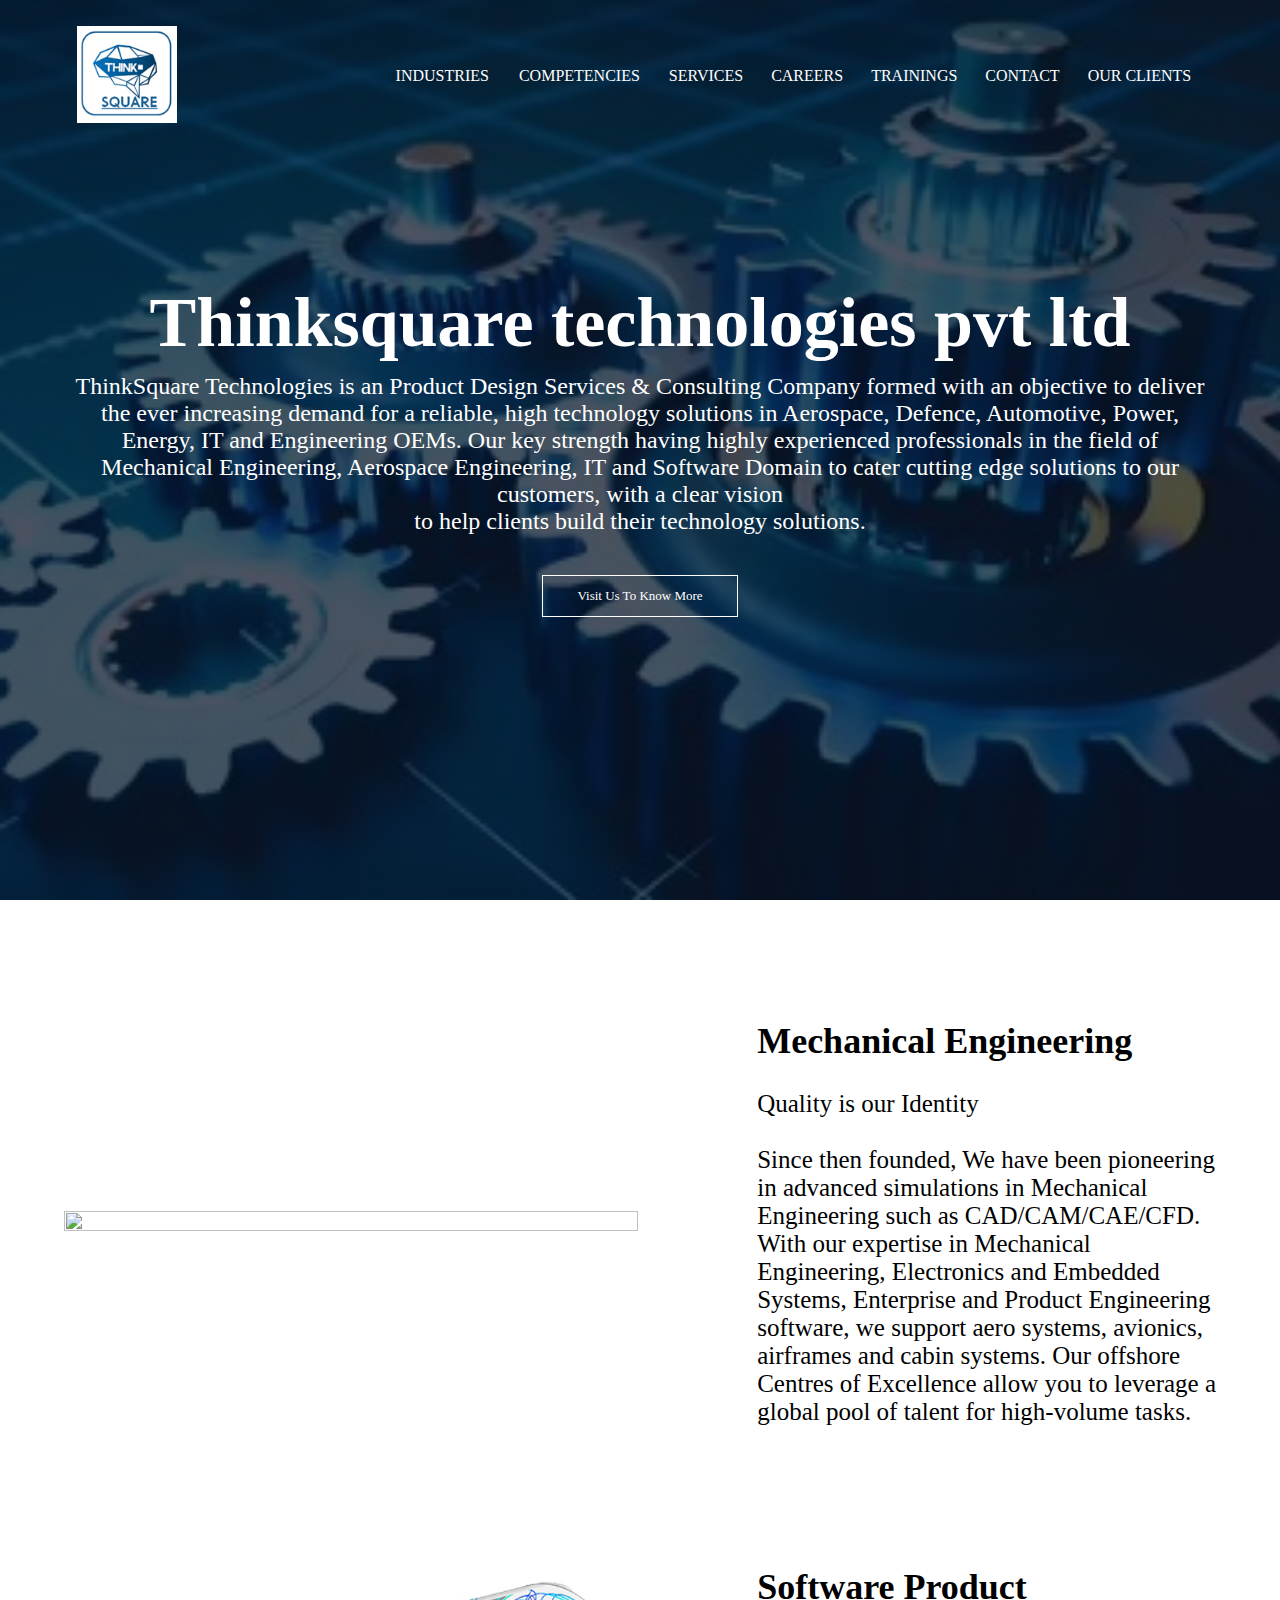
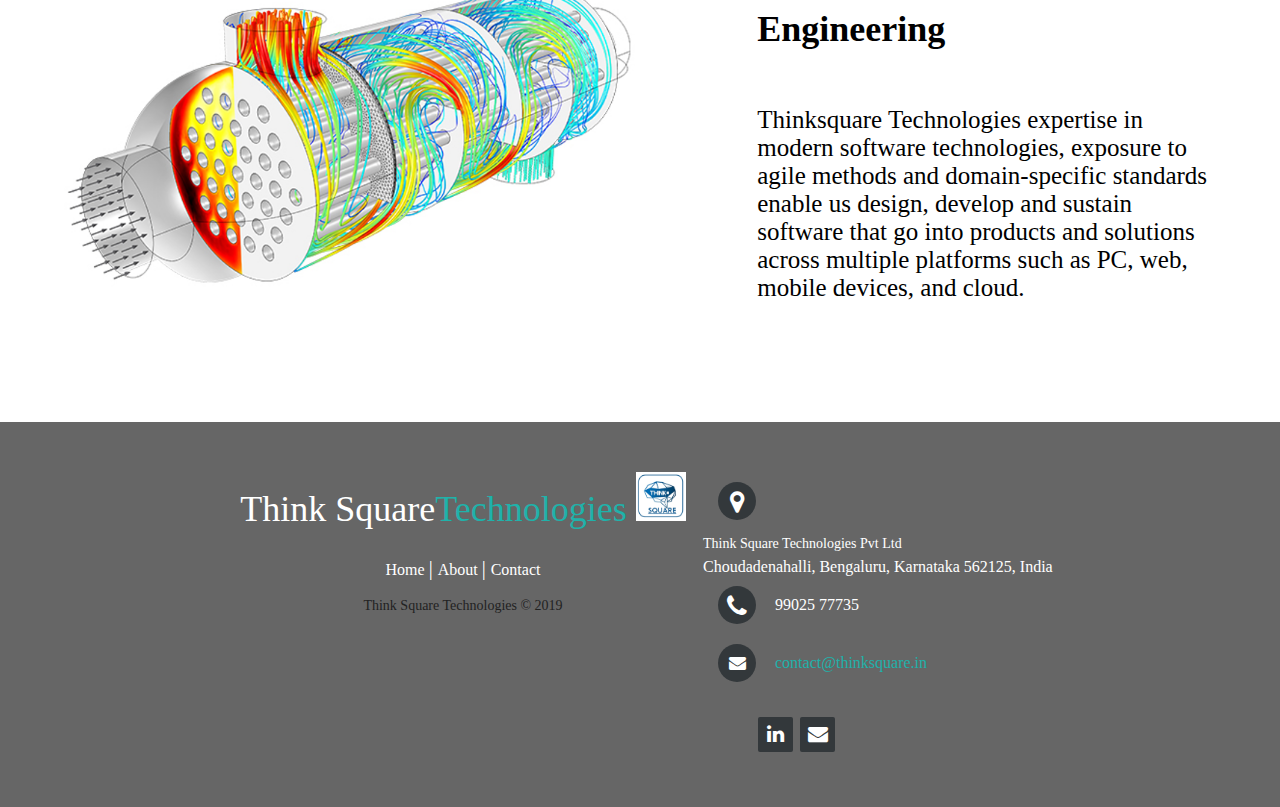
==== index.html @ 4579e248 "Update index.html" ====
<!DOCTYPE html>
<html>
    <head>
        <meta name="viewport" content="with=device-width, initial-scale=1.0">
        <title>Thinksquare technologies</title>
        <link rel="stylesheet" href="style.css">
        <link rel="stylesheet" href="https://stackpath.bootstrapcdn.com/font-awesome/4.7.0/css/font-awesome.min.css">
    </head>
    <body>
        <section class="header">
            <nav>
                <a href="index.html"><img src="logo.png"></a>
                <div class="nav-links" id="navLinks">
                    <i class="fa fa-times" onclick="hideMenu()"></i>

                     <ul>
                        <div class="dropdown">
<a href="index.html">
    <button class="dropbtn">INDUSTRIES
      <i class="fa fa-caret-down"></i>
    </button>
</a>
    <div class="dropdown-content">
      <a href="Aero Space Engineering.html">AERO SPACE ENGINEERING</a>
      <a href="Aero Engines.html">AERO ENGINES</a>
      <a href="Automotive.html">AUTOMOTIVE</a>  
    


                        </div></div>
                        <div class="dropdown">
    <a href="About.html">
    <button class="dropbtn">COMPETENCIES
      <i class="fa fa-caret-down"></i>
    </button>
    </a>
    <div class="dropdown-content">
      <a href="Mechanical Competency.html">MECHANICAL COMPETENCY</a>
      <a href="Software and IT competency.html">SOFTWARE AND IT COMPTETENCY</a>
                        </div></div>

                     
                        <li><a href="Course.html">SERVICES</a></li>
                        <li><a href="Blog.html">CAREERS</a></li>
                        <li><a href="taining.html">TRAININGS</a></li>
                        <li><a href="Contact.html">CONTACT</a></li>
                        <li><a href="ourclient.html">OUR CLIENTS</a></li>
                    </ul>
                </div>
                <i class="fa fa-bars"onclick="showMenu()"></i>

            </nav>
<div class="text-box">
<h1>Thinksquare technologies pvt ltd</h1>
<p style="font-size: 150%;">ThinkSquare Technologies is an Product Design Services & Consulting Company formed with an objective to deliver the ever increasing demand for a reliable, high technology solutions in Aerospace, Defence, Automotive, Power, Energy, IT and Engineering OEMs. Our key strength having highly experienced professionals in the field of Mechanical Engineering, Aerospace Engineering, IT and Software Domain to cater cutting edge solutions to our customers, with a clear vision <br>to help clients build their technology solutions.</p>  
<a href="Contact.html" class="hero-btn">Visit Us To Know More</a>          
        </section>

<div class="container">
      <div class="image">
        <img src="16.jpg" style="width: 100%; height: 100%;">
      </div>
      <div class="text" style="margin-left:20%">
        <h1>Mechanical Engineering</h1><br>

<p>Quality is our Identity</p><br>

<p>Since then founded, We have been pioneering in advanced simulations in Mechanical Engineering such as CAD/CAM/CAE/CFD. With our expertise in Mechanical Engineering, Electronics and Embedded Systems, Enterprise and Product Engineering software, we support aero systems, avionics, airframes and cabin systems. Our offshore Centres of Excellence allow you to leverage a global pool of talent for high-volume tasks.</p>

      </div>
    </div>

   <div class="container">
      <div class="image">
        <img src="spf.png" style="width: 100%; height: 100%;">
      </div>
      <div class="text" style="margin-left:20%">
        <h1>Software Product Engineering</h1><br><br>

<p>Thinksquare Technologies expertise in modern software technologies, exposure to agile methods and domain-specific standards enable us design, develop and sustain software that go into products and solutions across multiple platforms such as PC, web, mobile devices, and cloud.</p>
      </div>
    </div>
<!--- Footer---->

<!--- Footer---->
<footer class="footer-distributed" style="font-family: Times New Roman;">

            <div style="text-align: center;margin-left: 15%;" class="footer-left">

                <h3 style="font-family: Times New Roman;">Think Square<span>Technologies</span>

                <img src="logo.png"></h3>

                <p class="footer-links">
                    <a href="index.html" class="link-1">Home</a>
                           
                    <a href="Course.html">About</a>
                    
                    <a href="Contact.html">Contact</a>
                </p>

                <p class="footer-company-name">Think Square Technologies © 2019</p>
            </div>

            <div class="footer-center">
                <div><a href="https://www.google.com/maps/place/Thinksquare+Technologies/@12.8811448,77.7564595,17z/data=!3m1!4b1!4m5!3m4!1s0x3bae734fbc88db59:0xab3bffd2a3771a48!8m2!3d12.8811448!4d77.7586482" target="blank">
                    <i class="fa fa-map-marker"></i>
                    <p><span>Think Square Technologies Pvt Ltd</span> Choudadenahalli, Bengaluru, Karnataka 562125, India</p>
                </a>
                </div>

                <div>
                    <i class="fa fa-phone"></i>
                    <p>99025 77735</p>
                </div>

                <div>
                    <i class="fa fa-envelope"></i>
                    <p><a href="mailto:support@company.com">contact@thinksquare.in</a></p>
                </div>

            </div>

                <div class="footer-icons" style="margin-left: 60%;">
                    <a href="https://www.linkedin.com/company/think-square-technologies/?originalSubdomain=in" target="blank"><i class="fa fa-linkedin"></i></a>
                    <a href="mailto:support@company.com"><i class="fa fa-envelope"></i>

                </div>



</a>
</div>
</footer>



<!------JavaScript for Toggle Menu-------->
<script>
    var navLinks = document.getElementById("navLinks");
    function showMenu(){
        navLinks.style.right ="0";
    }
    function hideMenu(){
        navLinks.style.right ="-200px";
    }
</script>

    </body>
</html>
---- style.css ----
*{
    margin: 0%;
    padding: 0%;
}

.header{
    min-height: 100vh;
    width: 100%;
    background-image: linear-gradient(rgba(4,9,30,0.7),rgba(4,9,30,0.7)),url(background.jpeg);
    background-position: center;
    background-size: cover;
    position: relative;
}
nav{
    display: flex;
    padding: 2% 6%;
    justify-content: space-between;
    align-items: center;
}
nav img{
    width: 100px;
}

.nav-links{
    flex: 1;
    text-align: right;
}

.nav-links ul li{
    list-style: none;
    display: inline-block;
    padding: 8px 12px;
    position: relative;
}

.nav-links ul li a{
    color: #fff;
    text-decoration: none;
    font-size: ;

}

.nav-links ul li::after{
    content: '';
    width: 0%;
    height: 2px;
    background: #f44336;
    display: block;
    margin: auto;
    transition: 0.5s;
}

.nav-links ul li:hover::after{
    width: 100%;
}

.dropup{
     list-style: none;
    display: inline-block;
    padding: 8px 12px;
    position: relative;
}
.dropup .dropupbtn {
    font-size: 16px;  
  border: none;
  outline: none;
  color: yellowgreen; 
  padding: 14px 1px;
  background-color: inherit;
  font-family: inherit;
  margin: 0;

}
.dropup:hover .dropupbtn{
    background-color: rosybrown;

}
.dropup-append{
    display: none;
  position: absolute;
  background-color: #f9f9f9;
  min-width: 160px;
  box-shadow: 0px 8px 16px 0px rgba(0,0,0,0.2);
  z-index: 1;
}

.dropup-append a{
    float: none;
  color: black;
  padding: 12px 16px;
  text-decoration: none;
  display: block;
  text-align: left;  
}
.dropup-append a:hover{
    background-color: #ddd;
}
.dropup:hover .dropup-append{
    display: block;
}
.dropdown {
  list-style: none;
    display: inline-block;
    padding: 8px 12px;
    position: relative;
}

.dropdown .dropbtn {
  font-size: 16px;  
  border: none;
  outline: none;
  color: white; 
  padding: 14px 1px;
  background-color: inherit;
  font-family: inherit;
  margin: 0;
}


.dropdown-content {
  display: none;
  position: absolute;
  background-color: #f9f9f9;
  min-width: 160px;
  box-shadow: 0px 8px 16px 0px rgba(0,0,0,0.2);
  z-index: 1;
}

.dropdown-content a {
  float: none;
  color: black;
  padding: 12px 16px;
  text-decoration: none;
  display: block;
  text-align: left;
}

.dropdown-content a:hover {
  background-color: #ddd;
}

.dropdown:hover .dropdown-content {
  display: block;
}
.text-box{
    width: 90%;
    color: #fff;
    position: absolute;
    top: 50%;
    left: 50%;
    transform: translate(-50%,-50%);
    text-align: center;
}

.text-box h1{
    font-size: 70px;
}

.text-box p{
    margin: 10px 0 40px;
    font-size: 14px;
    color: #fff;
}

.hero-btn{
    display: inline-block;
    text-decoration: none;
    color: #fff;
    border: 1px solid #fff;
    padding: 12px 34px;
    font-size: 13px;
    background: transparent;
    position: relative;
    cursor: pointer;
}

.hero-btn:hover{
    border: 1px solid #f44336;
    background: #f44336;
    transition: 1s;
}

nav .fa{
    display: none;
}

@media(max-width: 700px){
    .text-box h1{
        font-size: 20px;
    }
    .nav-links ul li{
        display: block;
    }
    .nav-links{
        position: fixed;
        background: #f44336;
        height: 100vh;
        width: 200px;
        top: 0;
        right: -200px;
        text-align: left;
        z-index: 2;
        transition: 1s;
    }
    nav .fa{
        display: block;
        color: white;
        margin: 10px;
        font-size: 22px;
        cursor: pointer;
    }
    .nav-links ul{
        padding: 30px;
    }

}


/*----- course ----*/

.course{
    width: 90%;
    margin: auto;
    text-align: center;
    padding-top: 100px;
}
h1{
    font-size: 36px;
    font-weight: 600;
}
h2{
    font-size: 36px;
    font-weight: 600;
        margin-top: 0;

}
.course-col p{
    color: #777;
    font-size: 14px;
    font-weight: 300;
    line-height: 22px;
    padding: 10px ;
}

.row{
    margin: 5%;
    display: flex;
    justify-content: space-between;
}
.course-col{
    flex-basis: 31%;
    background: whitesmoke;
    border-radius: 10px;
    margin-bottom: 5%;
    padding: 20px 12px;
    box-sizing: border-box;
    transition: 0.5s;
     text-align: justify; /* For Edge */
  text-align-last: left;
}
h3{
    text-align: center;
    font-weight: 600;
    margin: 10px 0;
}
.course-col:hover{
    box-shadow: 0 0 20px 0px rgba(0, 0, 0, 0.2);
}

@media(max-width: 700px){
    .row{
        flex-direction: column;
    }
}
/*----- strength ----*/
.our-strength{
    flex-basis: 31%;
    background: whitesmoke;
    border-radius: 10px;
    margin-bottom: 5%;
    margin-right: 10%;
    margin-left: 14% ;
    padding: 20px 12px;
    box-sizing: border-box;
    transition: 0.5s;
}
.our-strength:hover{
        box-shadow: 0 0 20px 0px rgba(0, 0, 0, 0.2);

}
h4{
       text-align: justify;
    font-weight: 900;
    font-size: 40px;
    margin: 0px 0px;
}
.our-strength p{
           text-align: justify;

        font-size: 18px;
}
.our-strength .key{
    color: inherit;
        font-weight: 400;
        font-size: 15;

}
.our-strength u{
    color: goldenrod;
}

.call{
    width: 80%;
    margin: auto;
    text-align: center;
    padding-top: 50px;
}
.call-action{
    flex-basis: 32%;
    border-radius: 10px;
    margin-bottom: 30px;
    position: relative;
    overflow: hidden;
}
.call-action img{
    width: 80%;
    height: 80%;
    display: block;
}
.action{
    background: transparent;
    height: 100%;
    width: 100%;
    position: absolute;
    top: 0;
    left: 0;
    transition: 0.5s;
}
.action:hover{
    background: inherit;
}
.action h3{
    width: 100%;
    font-weight: 500;
    color: black;
    font-size: 26px;
    bottom: 0;
    left: 40%;
    transform: translateX(-50%);
    position: absolute;
    opacity: 0;
    transition: 0.5s;
}
.action:hover h3{
    bottom: 49%;
    opacity: 1;
}


/*----- campus ----*/

.campus{
    width: 80%;
    margin: auto;
    text-align: center;
    padding-top: 50px;
}
.campus-col{
    flex-basis: 32%;
    border-radius: 10px;
    margin-bottom: 30px;
    position: relative;
    overflow: hidden;
}
.campus-col img{
    width: 100%;
    height: 100%;
    display: block;
}
.layer{
    background: transparent;
    height: 100%;
    width: 100%;
    position: absolute;
    top: 0;
    left: 0;
    transition: 0.5s;
}
.layer:hover{
    background: rgba(226, 0, 0, 0.7);
}
.layer h3{
    width: 100%;
    font-weight: 500;
    color: #fff;
    font-size: 26px;
    bottom: 0;
    left: 50%;
    transform: translateX(-50%);
    position: absolute;
    opacity: 0;
    transition: 0.5s;
}
.layer:hover h3{
    bottom: 49%;
    opacity: 1;
}

/*---- Facilities -----*/

.facilities{
    width: 80%;
    margin: auto;
    text-align: center;
    padding-top:100px;
}

.facilities-col{
    flex-basis: 31%;
    border-radius: 10px;
    margin-bottom: 5%;
    text-align: left;
}
.facilities-col img{
    width: 100%;
    height: 70;
    border-radius: 10px;
}

.facilities-col p{
    padding: 0;
}
.facilities-col h3{
    margin-top: 16px;
    margin-bottom: 15px;
    text-align: left;
}

/*----- Testimonials -----*/

.testimonials{
    width: 80%;
    margin: auto;
    padding-top: 100px;
    text-align: center;
}
.testimonial-col{
    flex-basis: 44%;
    border-radius: 10px;
    margin-bottom: 5%;
    text-align: left;
    background: #fff3f3;
    padding: 25px;
    cursor: pointer;
    display: flex;
}
.testimonial-col img{
    height: 40px;
    margin-left: 5px;
    margin-right: 30px;
    border-radius: 50%;
}
.testimonial-col p{
    padding: 0;

}
.testimonial-col h3{
    margin-top: 15px;
    text-align: left;
}
.testimonial-col .fa{
    color: #f44336;
}

@media(max-width: 700px){
    .testimonial-col img{
        margin-left: 0px;
        margin-right: 15px;
    }

}

/*---- call to action --*/

.cta{
    margin: 100px auto;
    width: 50%;
    background-image: linear-gradient(rgba(0,0,0,0.7),rgba(0,0,0,0.7)),url(https://lh4.googleusercontent.com/XkAdWdq5PNTdBOZzriIOPFkcihbozRVhazNO6LBGlZ0h5Wcl9U0rj0H-nSXi7qHR4350PTGDmP4-AqO-g84VATt8QycLdxscjeVopgz-oJpzd4hGi7WxPqcWDKEErgnFHQ=w1280);
    background-position: center;
    background-size: cover;
    border-radius: 10px;
    text-align: center;
    padding: 100px 0;
}
.cta h1{
    color: #fff;
    margin-bottom: 40px;
    padding: 0;
}

@media(max-width:700px){
    .cta h1{
        font-size: 24px;
    }
}


/*-------- about us page -------*/

.sub-header{
    height: 50vh;
    width: 100%;
    background-image: linear-gradient(rgba(4,9,30,0.7),rgba(4,9,30,0.7)),url(../images/background.jpg);
    background-position: center;
    background-size: cover;
    text-align: center;
    color: #fff;
}
.sub-header h1{
    margin-top: 100px;
}

.about-us{
    width: 80%;
    margin: auto;
    padding-top: 80px;
    padding-bottom: 50px;
}
.about-col{
    flex-basis: 48%;
    padding: 30px 2px;
}
.about-col img{
    width: 100%;
}
.red-btn{
    border: 1px solid #f44336;
    background: transparent;
    color: #f44336;
}
.red-btn:hover{
    color: #fff;

}

/*---blog-ccontent-------*/

.blog-content{
    width: 80%;
    margin: auto;
    padding: 60px 0;
}

.blog-left{
    flex-basis: 65%;
}

.blog-left img{
    width: 100%;
}
.blog-left h2{
    color: #222;
    font-weight: 600;
    margin: 30px 0;
}
.blog-left p{
    color: #999;
    padding: 0;
}

.blog-right{
    flex-basis: 32%;

}
.blog-right h3{
    background: #f44336;
    color: #fff;
    padding: 7px 0;
    font-size: 16px;
    margin-bottom: 20px;
}
.blog-right div{
    display: flex;
    align-items: center;
    justify-content: space-between;
    color: #555;
    padding: 8px;
    box-sizing: border-box;
}

.comment-box{
    border: 1px solid #ccc;
    margin:  50px 0;
    padding: 10px 20px;
}
.comment-box h3{
    text-align: left;
}
.comment-form input, .comment-form textarea{
    width: 100%;
    padding: 10px;
    margin: 15px 0;
    box-sizing: border-box;
    border: none;
    outline: none;
    background: #f0f0f0;

}
.comment-form button{
    margin: 10px 0;
}

@media(max-width: 700px){
    .sub-header h1{
        font-size: 24px;
    }
}

/*----- contact us page ------*/

.location{
    width: 80%;
    margin: auto;
    padding: 80px 0;
}
.location iframe{
    width: 100%;
}

.contact-us{
    width: 80%;
    margin: auto;
}
.contact-col{
    flex-basis: 48%;
    margin-bottom: 30px;
}
.contact-col div{
    display: flex;
    align-items: center;
    margin-bottom: 40px;
}

.contact-col div .fa{
    font-size: 28px;
    color: #f44336;
    margin: 10px;
    margin-right: 30px;

}
.contact-col div p{
    padding: 0;
}
.contact-col div h5{
    font-size: 20px;
    margin-bottom: 5px;
    color: #555;
    font-weight: 400;
}

.contact-col input, .contact-col textarea{
    width: 100%;
    padding: 15px;
    margin-bottom: 17px;
    outline: none;
    border: 1px solid #ccc;
    box-sizing: border-box;
}


.footer-distributed{
    background: #666;
    box-shadow: 0 1px 1px 0 rgba(0, 0, 0, 0.12);
    box-sizing: border-box;
    width: 100%;
    text-align: left;
    font: bold 16px sans-serif;
    padding: 50px 50px;
}

.footer-distributed .footer-left,
.footer-distributed .footer-center,
.footer-distributed .footer-right{
    display: inline-block;
    vertical-align: top;
}

/* Footer left */

.footer-distributed .footer-left{
    width: 40%;
}

/* The company logo */

.footer-distributed h3{
    color:  #ffffff;
    font: normal 36px 'Open Sans', cursive;
    margin: 0;
}

.footer-distributed h3 span{
    color:  lightseagreen;
}
img{
    width: 50px;
}

/* Footer links */

.footer-distributed .footer-links{
    color:  #ffffff;
    margin: 20px 0 12px;
    padding: 0;
}

.footer-distributed .footer-links a{
    display:inline-block;
    line-height: 1.8;
  font-weight:400;
    text-decoration: none;
    color:  inherit;
}

.footer-distributed .footer-company-name{
    color:  #222;
    font-size: 14px;
    font-weight: normal;
    margin: 0;
}

/* Footer Center */

.footer-distributed .footer-center{
    width: 35%;
    
}

.footer-distributed .footer-center i{
    background-color:  #33383b;
    color: #ffffff;
    font-size: 25px;
    width: 38px;
    height: 38px;
    border-radius: 50%;
    text-align: center;
    line-height: 42px;
    margin: 10px 15px;
    vertical-align: middle;
}

.footer-distributed .footer-center i.fa-envelope{
    font-size: 17px;
    line-height: 38px;
}

.footer-distributed .footer-center p{
    display: inline-block;
    color: #ffffff;
  font-weight:400;
    vertical-align: middle;
    margin:0;
}

.footer-distributed .footer-center p span{
    display:block;
    font-weight: normal;

    font-size:14px;
    line-height:2;
}

.footer-distributed .footer-center p a{
    color:  lightseagreen;
    text-decoration: none;;

}

.footer-distributed .footer-links a:before {
  content: "|";
  font-weight:300;
  font-size: 20px;
  left: 0;
  color: #fff;
  display: inline-block;
  padding-right: 5px;
}

.footer-distributed .footer-links .link-1:before {
  content: none;
}

/* Footer Right */

.footer-distributed .footer-right{
    width: 20%;
}

.footer-distributed .footer-company-about{
    line-height: 20px;
    color:  #92999f;
    font-size: 13px;
    font-weight: normal;
    margin: 0;
}

.footer-distributed .footer-company-about span{
    display: block;
    color:  #ffffff;
    font-size: 14px;
    font-weight: bold;
    margin-bottom: 20px;
}

.footer-distributed .footer-icons{
    margin-top: 25px;
}

.footer-distributed .footer-icons a{
    display: inline-block;
    width: 35px;
    height: 35px;
    cursor: pointer;
    background-color:  #33383b;
    border-radius: 2px;

    font-size: 20px;
    color: #ffffff;
    text-align: center;
    line-height: 35px;

    margin-right: 3px;
    margin-bottom: 5px;
}

/* If you don't want the footer to be responsive, remove these media queries */

@media (max-width: 880px) {

    .footer-distributed{
        font: bold 14px sans-serif;
    }

    .footer-distributed .footer-left,
    .footer-distributed .footer-center,
    .footer-distributed .footer-right{
        display: block;
        width: 100%;
        margin-bottom: 40px;
        text-align: center;
    }

    .footer-distributed .footer-center i{
        margin-left: 0;
    }

}
/*multitab*/
.multi img{
    width: 50%;
    margin-left: 400px;
    margin-top: 5%;
    margin-bottom: 3%;
}
.multi h2{
    text-align: center;
    font-weight: 200px;
}
.multi .para{
    font-size: 20px;
    margin-bottom: 3%;
    text-align: center;
}

/* Style the tab */
.tab {
  overflow: hidden;
  border: 1px solid #ccc;
  background-color: lightgreen;
  margin-bottom: 3%;
}

/* Style the buttons inside the tab */
.tab button {
  background-color: inherit;
  float: left;
  border: none;
  outline: none;
  cursor: pointer;
  padding: 14px 16px;
  transition: 0.3s;
  font-size: 17px;
}

/* Change background color of buttons on hover */
.tab button:hover {
  background-color: lightgrey;
}

/* Create an active/current tablink class */
.tab button.active {
  background-color: none;
}

/* Style the tab content */
.tabcontent {
  display: none;
  padding: 6px 12px;
  margin-bottom: 3%;
  font-size: 18px;
  
  
}

.container{
        width: 90%;
        padding: 20px;
        margin: 100px auto;  
        display: flex;
        flex-direction: row;
        justify-content: center;
    }
    

    .box{
        width: 250px;
        margin: 0 29px;
        transition: 1s;

    }
    .box img{
        display: block;
        width:100%;
        border-radius: 5px;
    }
    .box:hover{
        transform: scale(1.3);
        
    }


/* mechnical competency */

.comp{
    width: 80%;
    margin: auto;
    padding-top: 80px;
    padding-bottom: 50px;
}
.comp-col{
    flex-basis: 48%;
    padding: 3px 2px;
}
.comp-col img{
    width: 100%;

   
}


/*multitab*/
.mech img{
    width: 50%;
    margin-left: 400px;
    margin-top: 5%;
    margin-bottom: 3%;
}
.mech h2{
    margin-right: 200px;
    margin-left: 100px;
    font-weight: 200px;
}
.mech .graph{
    font-size: 20px;
    margin-bottom: 3%;
    margin-right: 200px;
    margin-left: 100px;


}
.mech .first{
   margin-right: 200px;
    margin-left: 120px;
     list-style-type: disc;
        font-size: 20px;

}
.mech .second{
   margin-right: 200px;
    margin-left: 120px;
     list-style-type: disc;
        font-size: 20px;

}

/* Style the tab */
.tab {
  overflow: hidden;
  border: 1px solid #ccc;
  background-color: lightgreen;
  margin-bottom: 3%;
}

/* Style the buttons inside the tab */
.tab button {
  background-color: inherit;
  float: left;
  border: none;
  outline: none;
  cursor: pointer;
  padding: 14px 16px;
  transition: 0.3s;
  font-size: 17px;
}

/* Change background color of buttons on hover */
.tab button:hover {
  background-color: lightgrey;
}

/* Create an active/current tablink class */
.tab button.active {
  background-color: none;
}

/* Style the tab content */
.tabcontent {
  display: none;
  padding: 6px 12px;
  margin-bottom: 3%;
  font-size: 18px;
  
}
.tabcontent .third{
     margin-right: 200px;
    margin-left: 120px;
     list-style-type: disc;
        font-size: 20px;

}


/*software it*/
.soft img{
    width: 50%;
    margin-left: 400px;
    margin-top: 5%;
    margin-bottom: 3%;
}
.soft .design{
       width: 40%;
    margin-left: 400px;
    margin-top: 5%;
    margin-bottom: 3%;

}
.soft h2{
    margin-right: 200px;
    margin-left: 100px;
    font-weight: 200px;
}
.soft .graph{
    font-size: 20px;
    margin-bottom: 3%;
    margin-right: 200px;
    margin-left: 100px;


}
.soft .first{
   margin-right: 200px;
    margin-left: 120px;
     list-style-type: disc;
        font-size: 20px;
        padding: 2%;

}
.soft .second{
   margin-right: 200px;
    margin-left: 120px;
     list-style-type: disc;
        font-size: 20px;

}

/*taining*/

.train{
    width: 80%;
    margin: auto;
    padding-top: 80px;
    padding-bottom: 50px;
}
.train-col{
    flex-basis: 48%;
    padding: 3px 2px;
}
.train-col img{
    width: 50%;
    margin-left: 50%;
   
}
.train-col .pro1{
        width: 100%;

}
.train1{
    width: 80%;
    margin: auto;
    padding-top: 80px;
    padding-bottom: 50px;
}
.train1-col{
    flex-basis: 48%;
    padding: 3px 2px;
    margin-left: 10%;
}
.train1-col img{
    width: 70%;

   
}
.train2{
    width: 80%;
    margin: auto;
    padding-top: 80px;
    padding-bottom: 50px;
}
.train2-col{
    flex-basis: 48%;
    padding: 3px 2px;
}
.train2-col img{
    width: 50%;
    margin-left: 50%;

   
}
.train3{
    width: 80%;
    margin: auto;
    padding-top: 80px;
    padding-bottom: 50px;
}
.train3-col{
    flex-basis: 48%;
    padding: 3px 2px;
}
.train3-col img{
    width: 50%;

   
}
.train4{
    width: 80%;
    margin: auto;
    padding-top: 80px;
    padding-bottom: 50px;
}
.train4-col{
    flex-basis: 48%;
    padding: 3px 2px;
}
.train4-col img{
    width: 50%;
    margin-left: 50%;

   
}
.train5{
    width: 80%;
    margin: auto;
    padding-top: 80px;
    padding-bottom: 50px;
}
.train5-col{
    flex-basis: 48%;
    padding: 3px 2px;
}
.train5-col img{
    width: 50%;

   
}

.container {
 display: grid;
 align-items: center; 
 grid-template-columns: 1fr 1fr;
 column-gap: 5px;
}

.container img {
  max-width: 100%;
  max-height:100%;
}

.text {
  font-size: 25px;
}

.container1 {
 display: grid;
 align-items: center; 
 grid-template-columns: 1fr 1fr;
 column-gap: 5px;
}

.container1 img {
  max-width: 100%;
  max-height:100%;
}

.text1 {
  font-size: 25px;
}
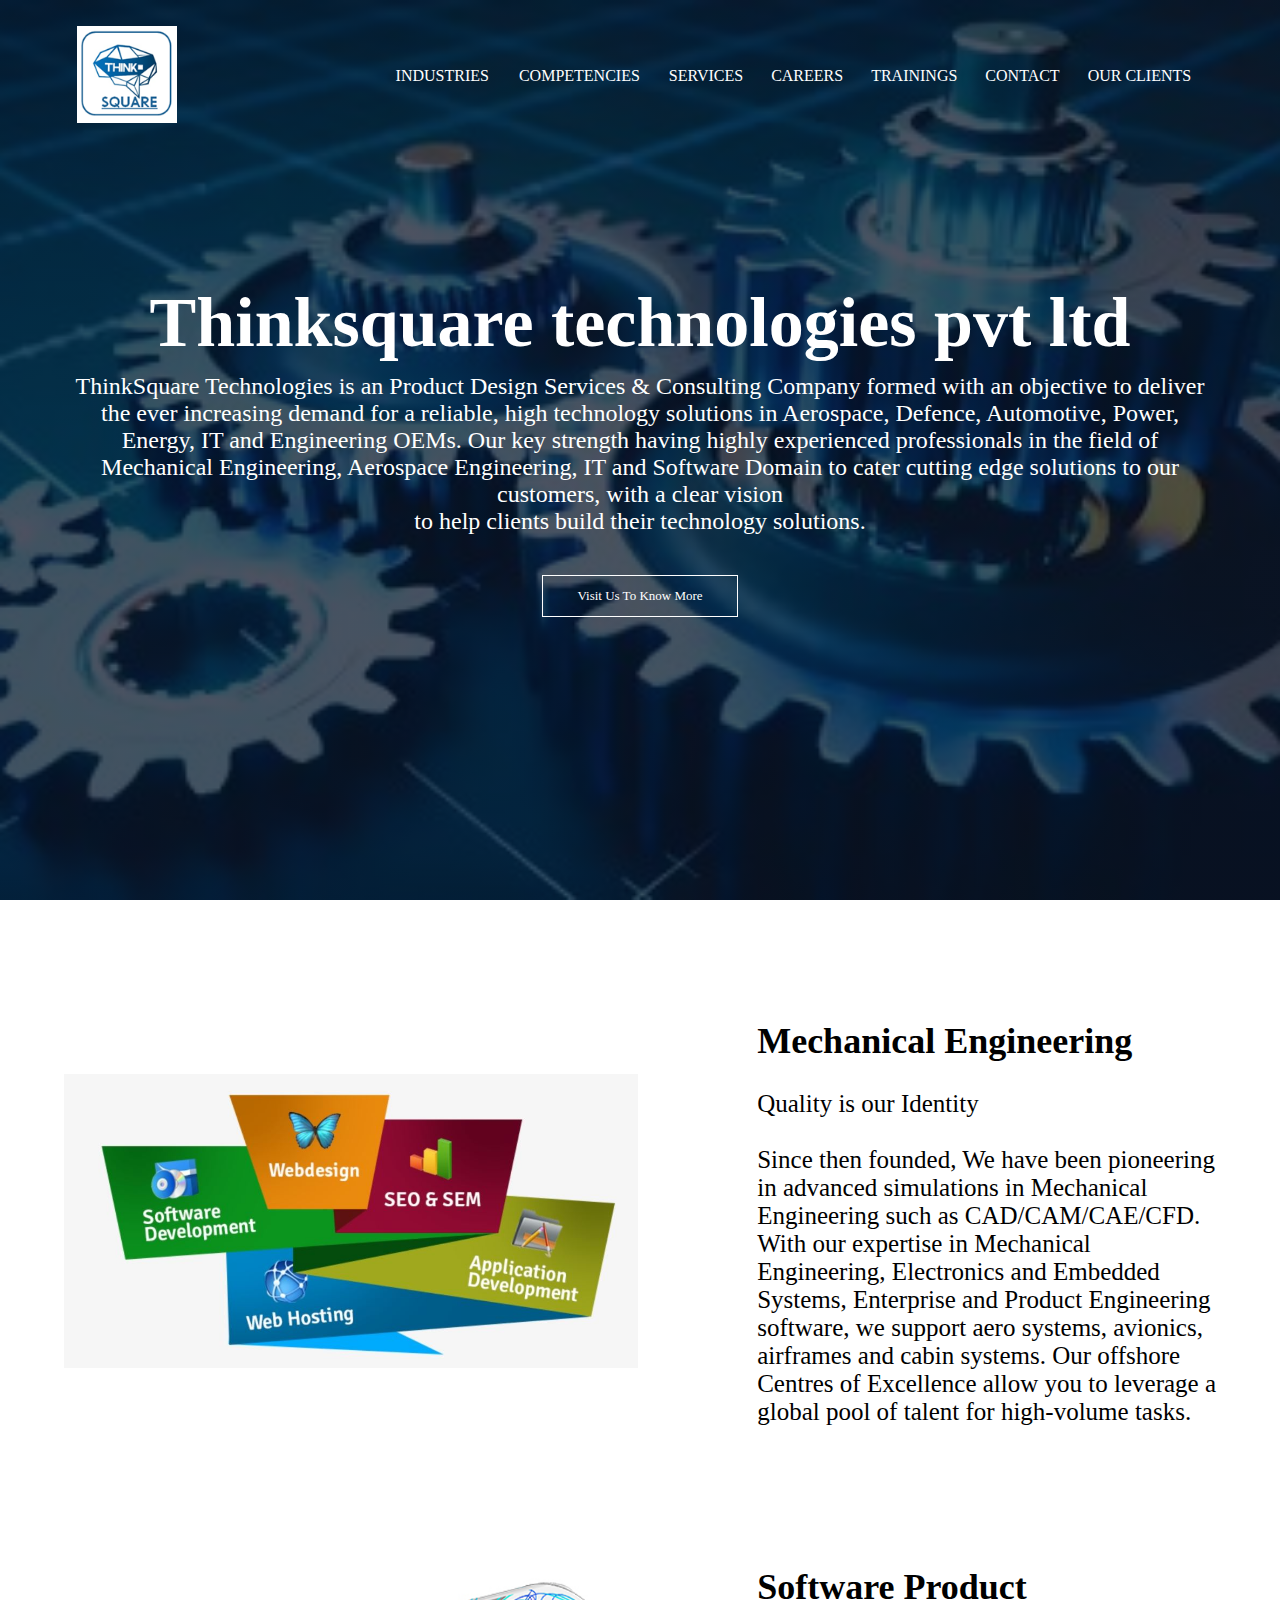
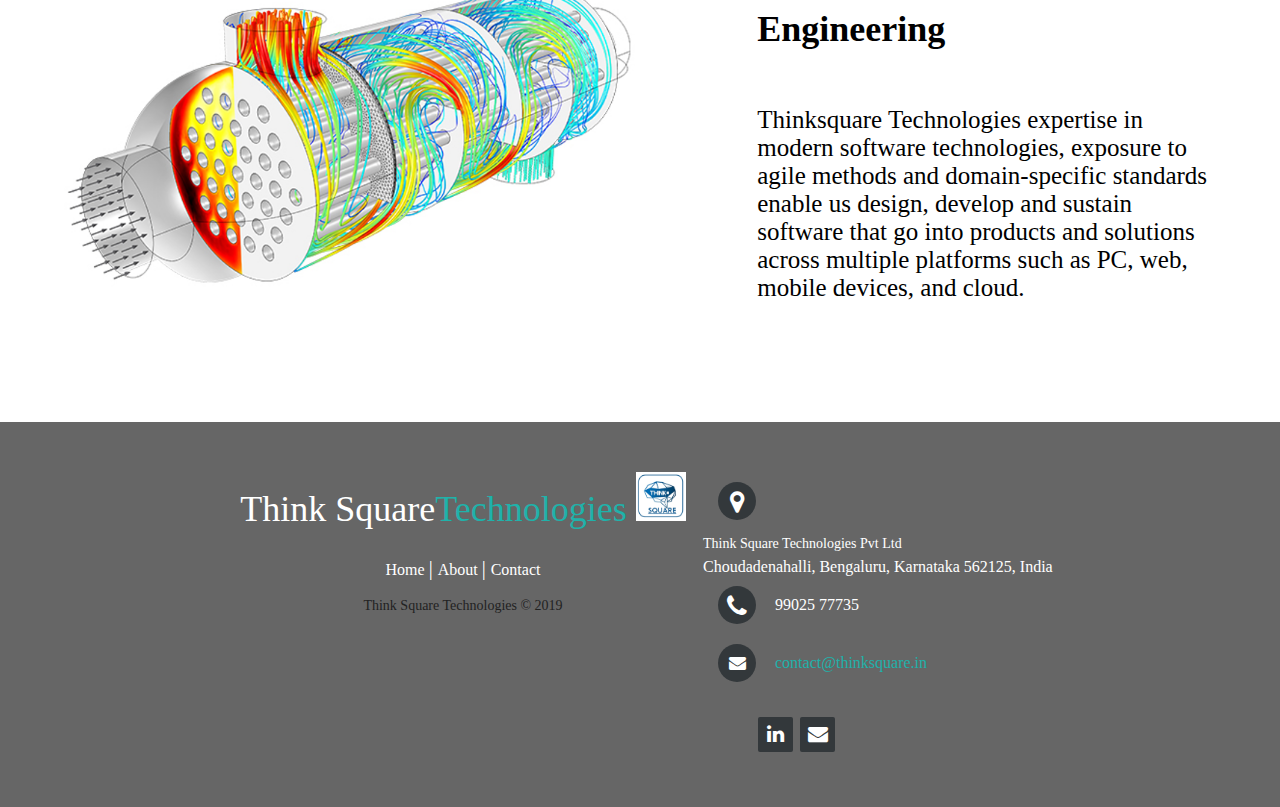
==== commit 15aeac83: "Update index.html" ====
--- a/index.html
+++ b/index.html
@@ -58,7 +58,7 @@
 
 <div class="container">
       <div class="image">
-        <img src="16.jpg" style="width: 100%; height: 100%;">
+        <img src="16.JPG" style="width: 100%; height: 100%;">
       </div>
       <div class="text" style="margin-left:20%">
         <h1>Mechanical Engineering</h1><br>
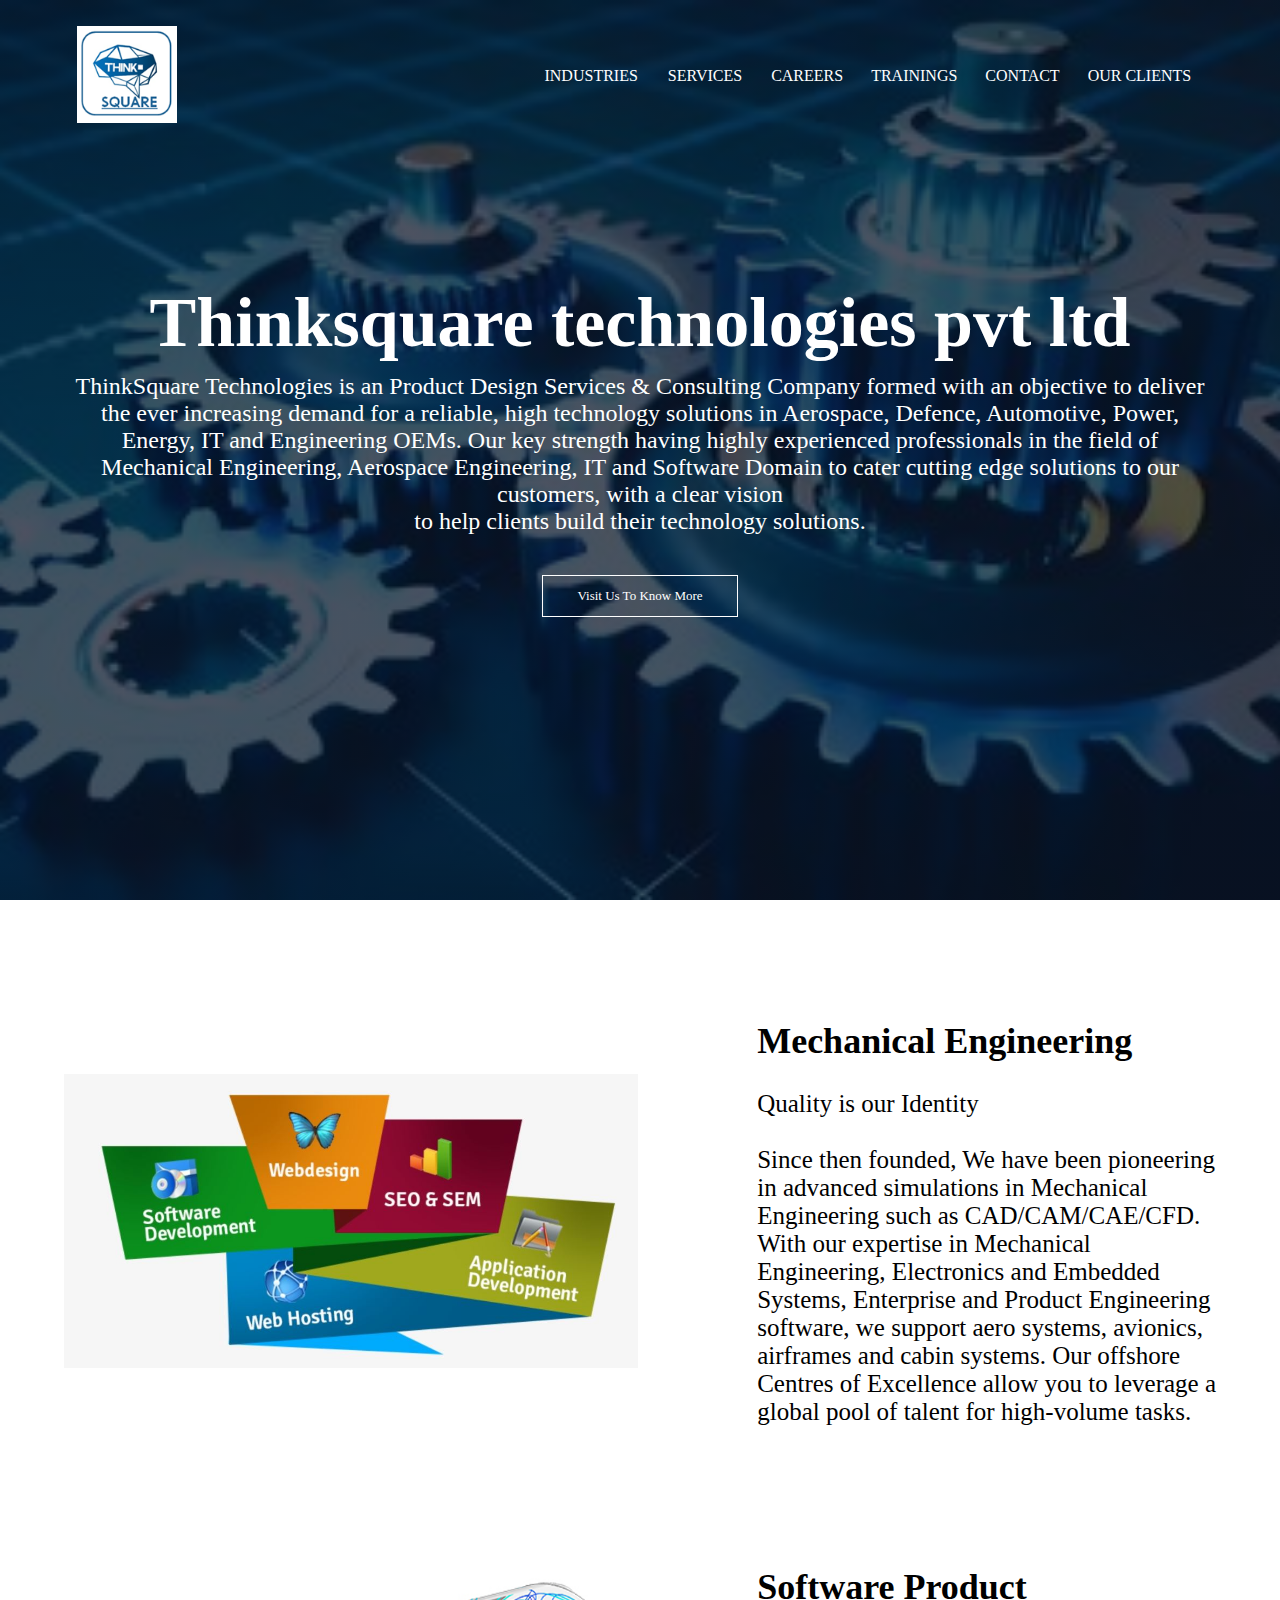
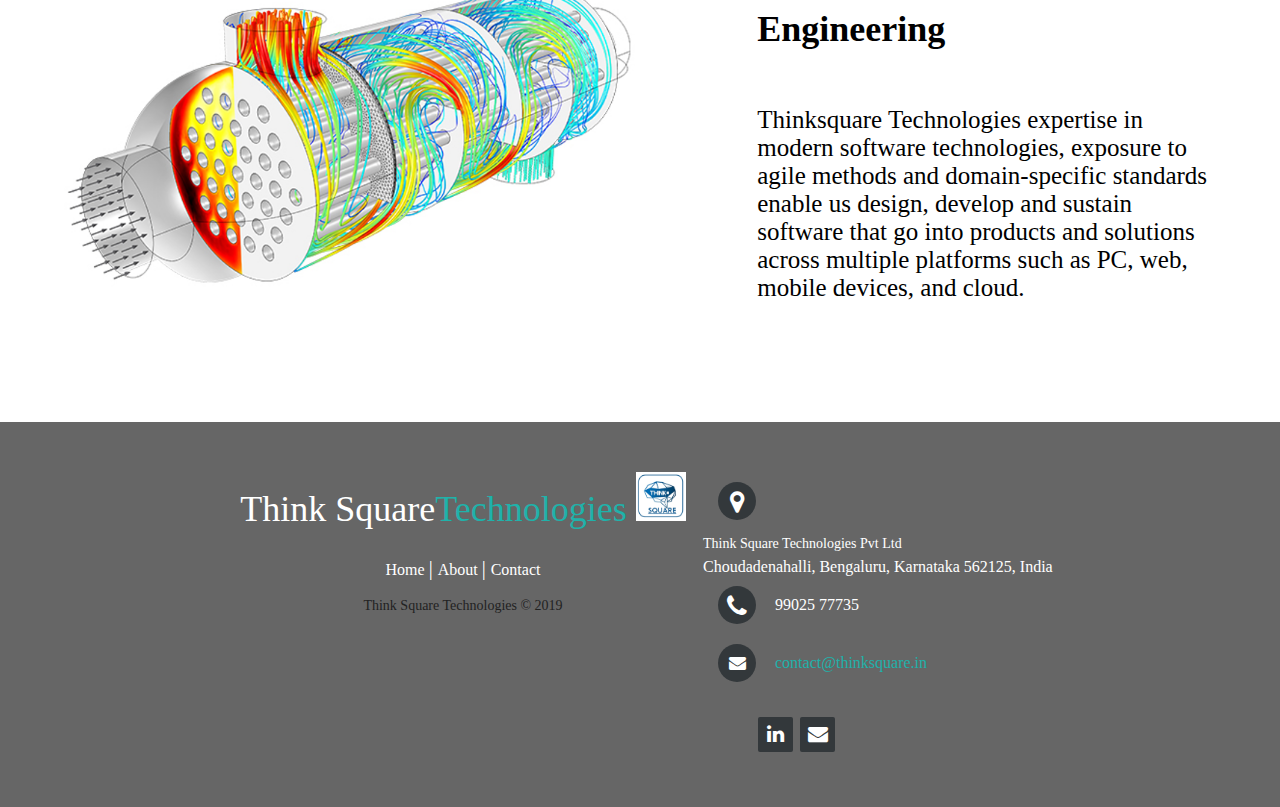
==== commit 7167e786: "Update index.html" ====
--- a/index.html
+++ b/index.html
@@ -29,8 +29,8 @@
 
                         </div></div>
                         <div class="dropdown">
-    <a href="About.html">
-    <button class="dropbtn">COMPETENCIES
+    <a href="Course.html">
+    <button class="dropbtn">SERVICES
       <i class="fa fa-caret-down"></i>
     </button>
     </a>
@@ -40,7 +40,7 @@
                         </div></div>
 
                      
-                        <li><a href="Course.html">SERVICES</a></li>
+               
                         <li><a href="Blog.html">CAREERS</a></li>
                         <li><a href="taining.html">TRAININGS</a></li>
                         <li><a href="Contact.html">CONTACT</a></li>
--- a/style.css
+++ b/style.css
@@ -1212,15 +1212,15 @@
 }
 
 .text1 {
-  font-size: 25px;
-}
-
-
-
-
-
-
-
-
-
-
+  font-size: 30px;
+}
+
+
+
+
+
+
+
+
+
+
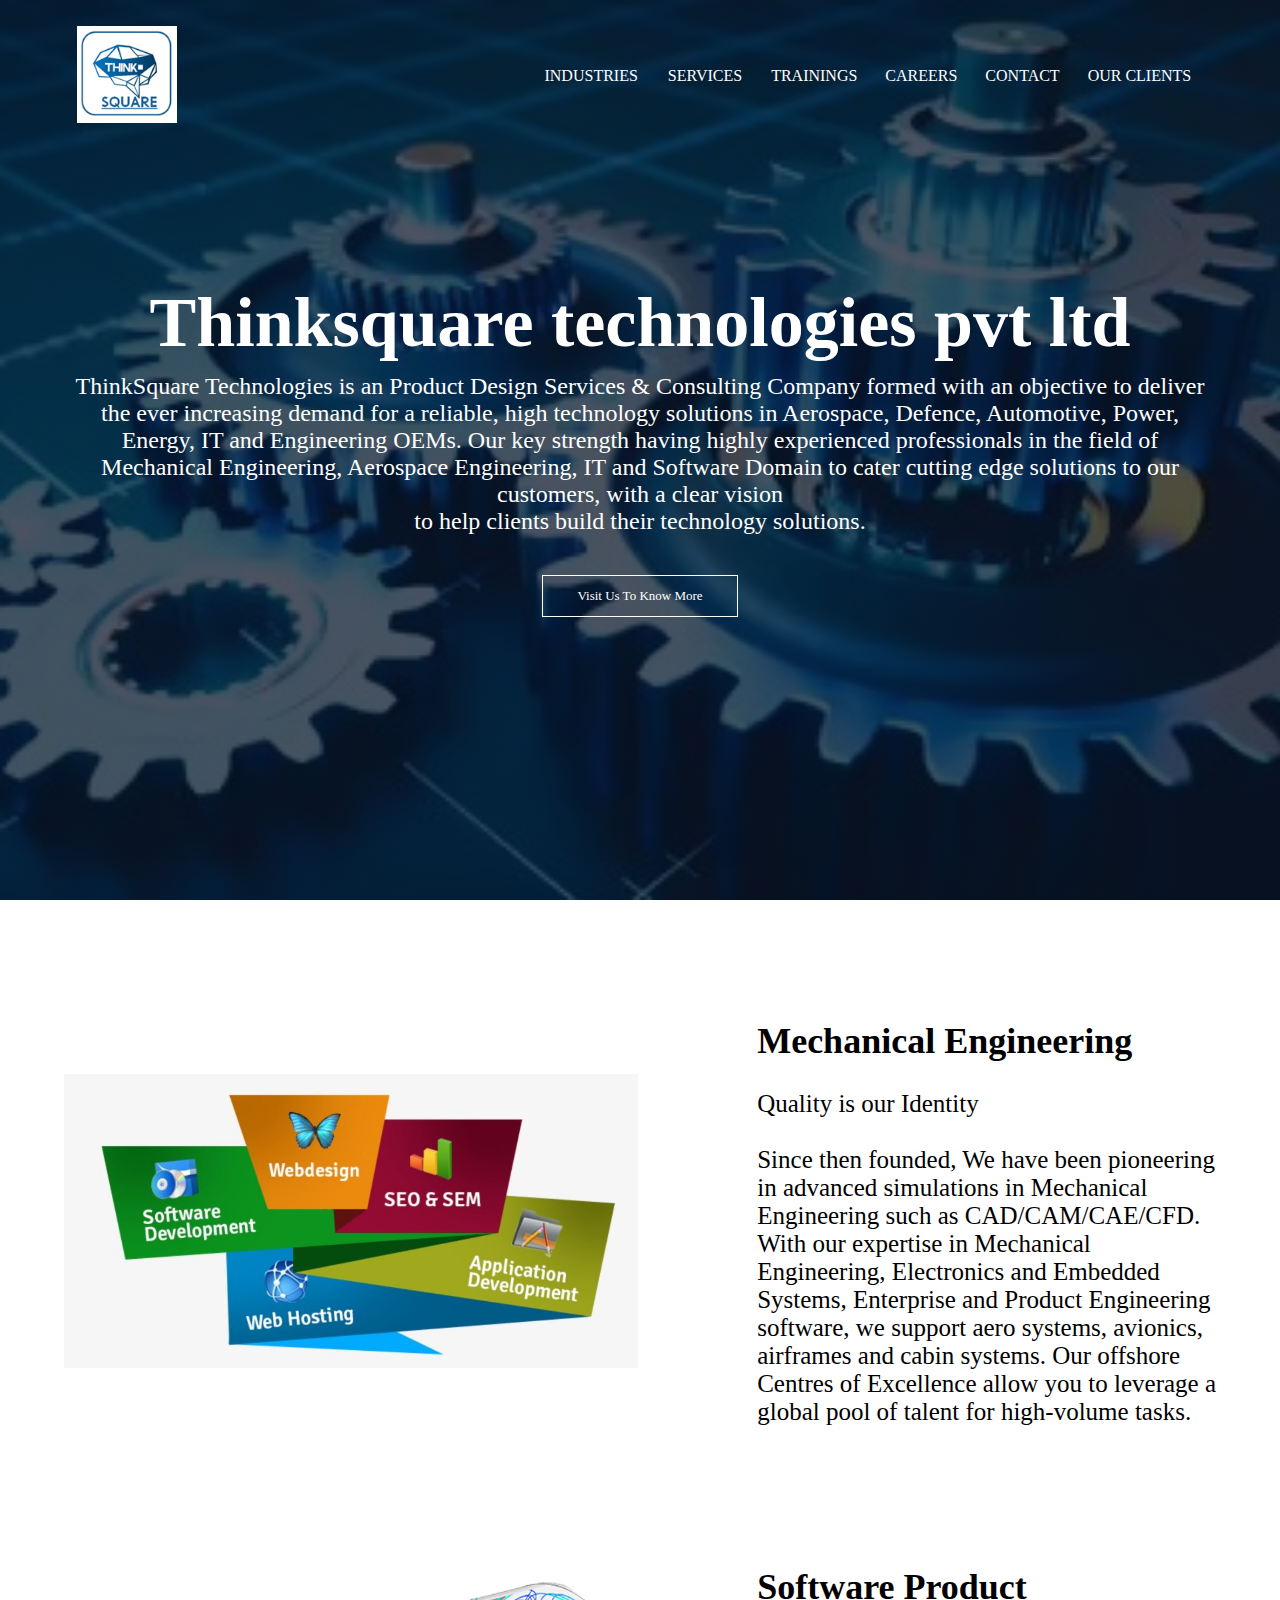
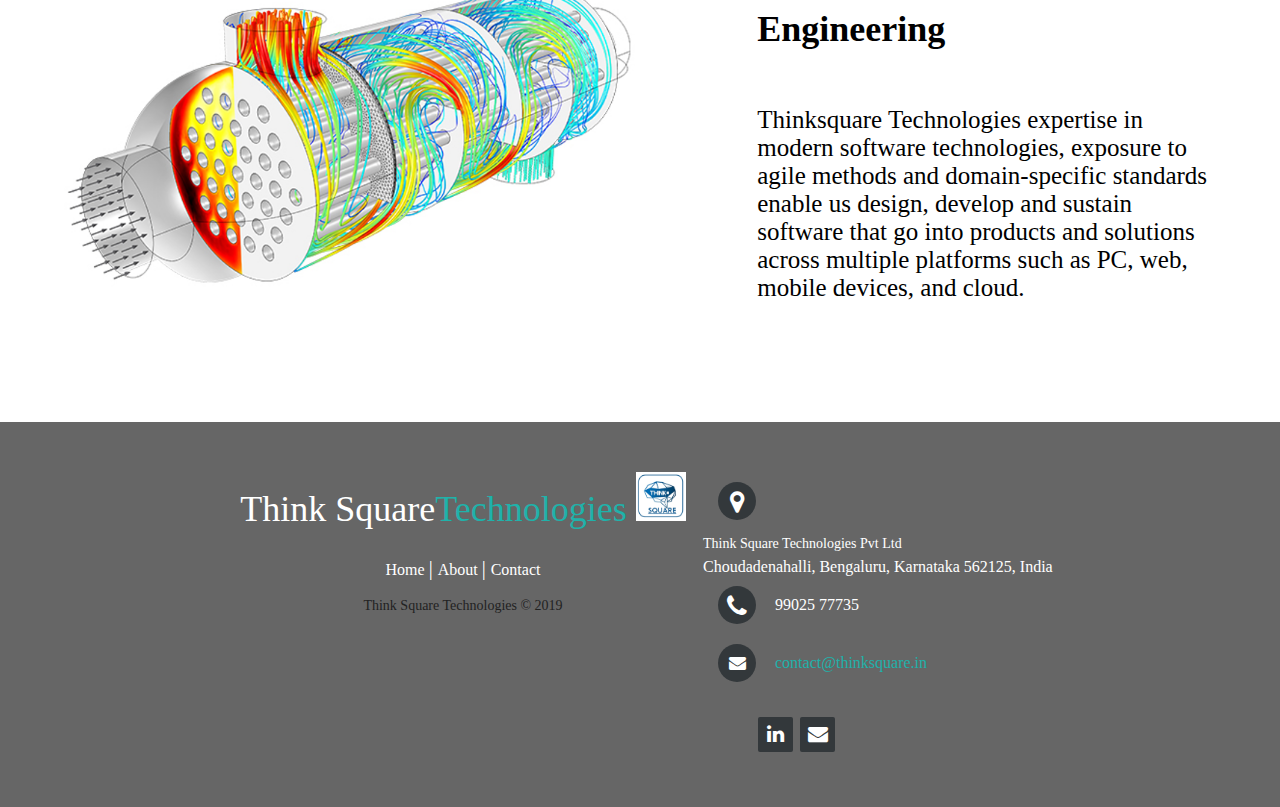
==== commit b17a3960: "Update index.html" ====
--- a/index.html
+++ b/index.html
@@ -40,9 +40,8 @@
                         </div></div>
 
                      
-               
-                        <li><a href="Blog.html">CAREERS</a></li>
                         <li><a href="taining.html">TRAININGS</a></li>
+                        <li><a href="Blog.html">CAREERS</a></li>                       
                         <li><a href="Contact.html">CONTACT</a></li>
                         <li><a href="ourclient.html">OUR CLIENTS</a></li>
                     </ul>
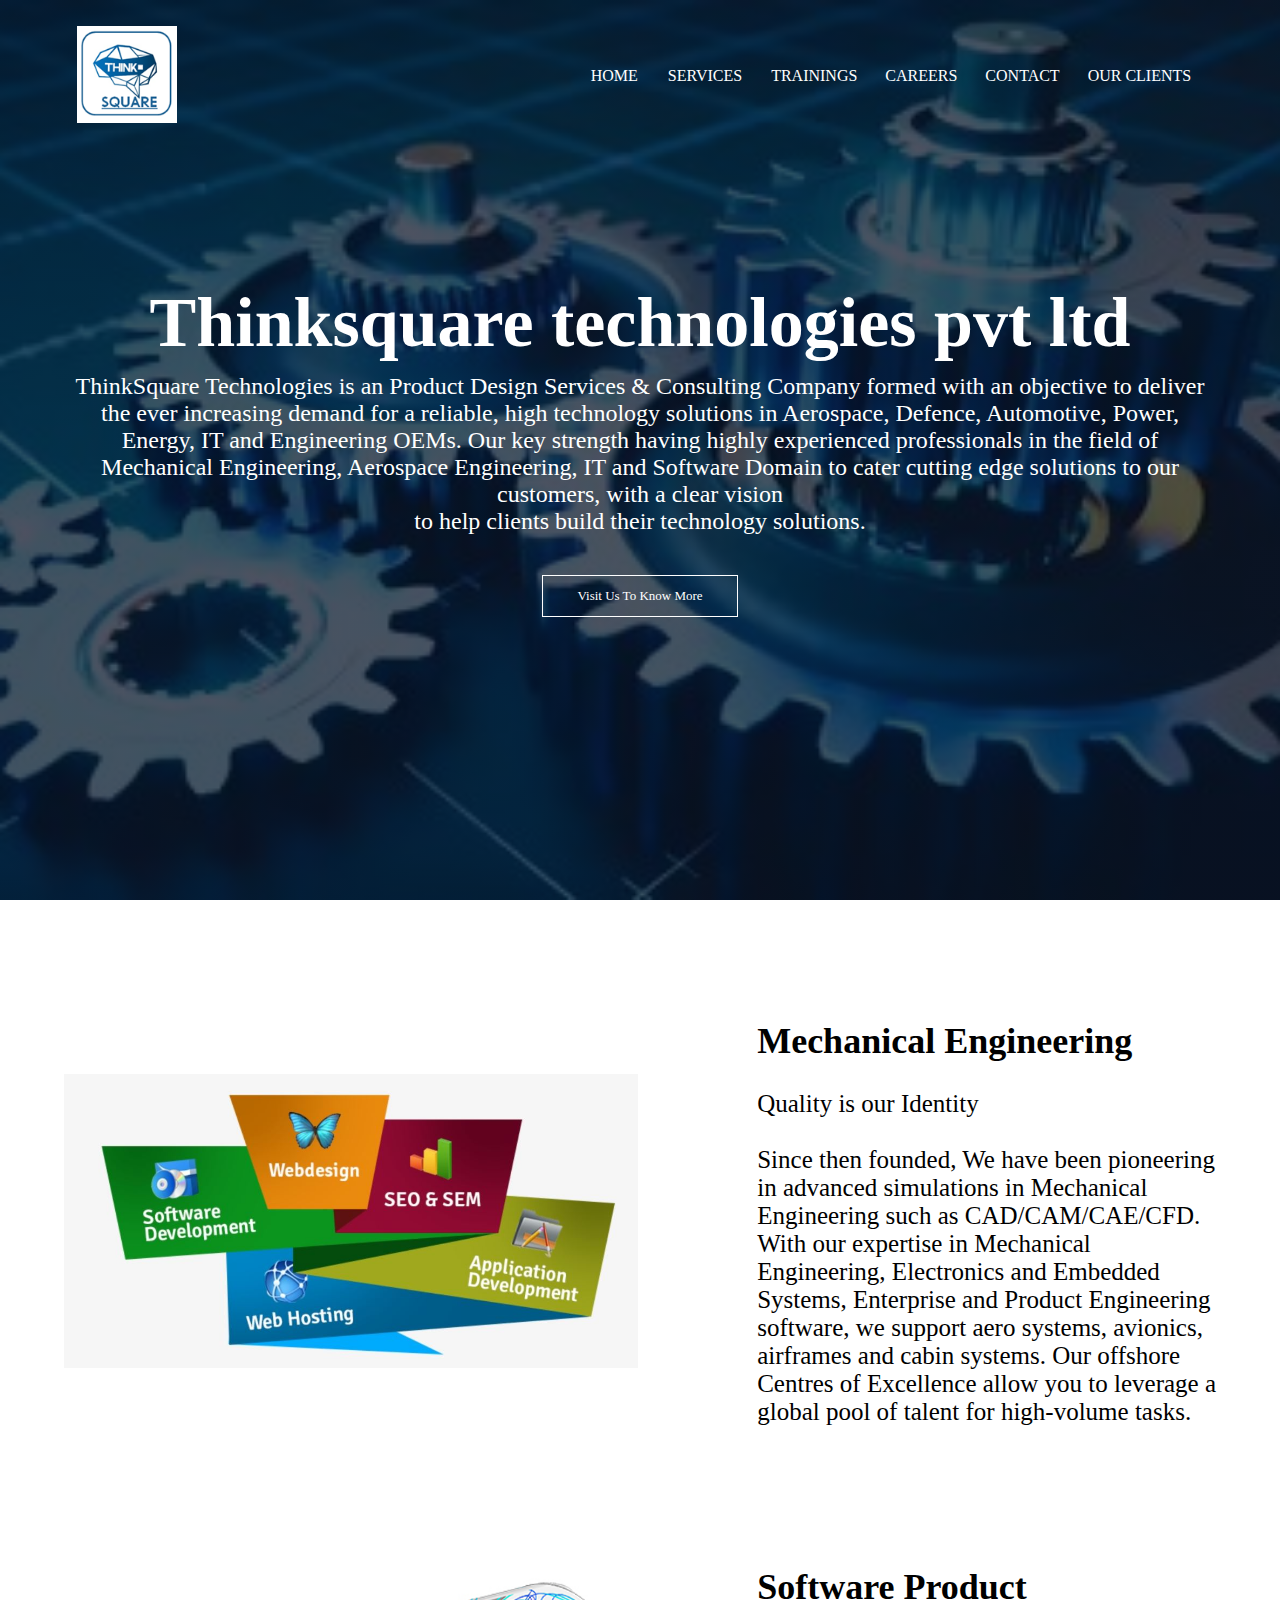
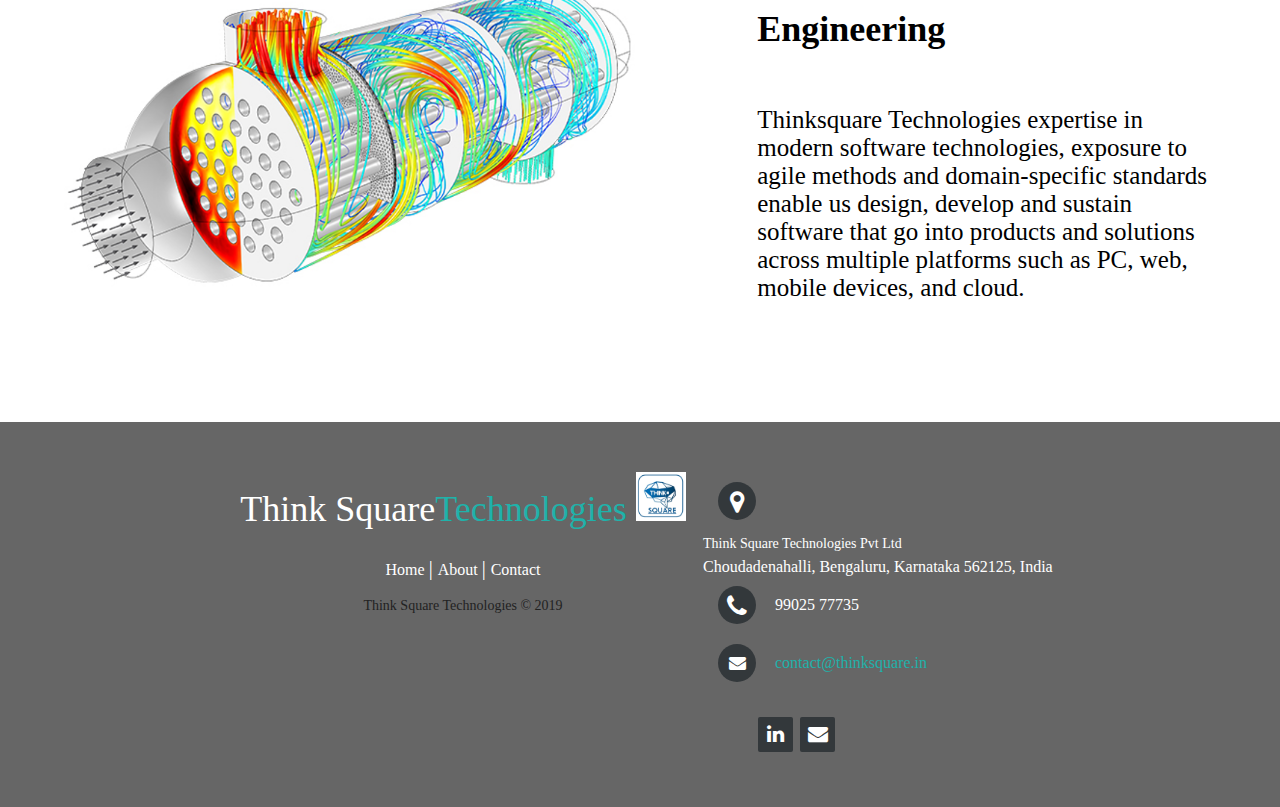
==== commit c44d7bd3: "Update index.html" ====
--- a/index.html
+++ b/index.html
@@ -16,7 +16,7 @@
                      <ul>
                         <div class="dropdown">
 <a href="index.html">
-    <button class="dropbtn">INDUSTRIES
+    <button class="dropbtn">HOME
       <i class="fa fa-caret-down"></i>
     </button>
 </a>
@@ -35,8 +35,9 @@
     </button>
     </a>
     <div class="dropdown-content">
-      <a href="Mechanical Competency.html">MECHANICAL COMPETENCY</a>
-      <a href="Software and IT competency.html">SOFTWARE AND IT COMPTETENCY</a>
+      <a href="Mechanical Competency.html">MECHANICAL</a>
+      <a href="Software and IT competency.html">SOFTWARE AND IT</a>
+        <a>HIRING & CONSULTING</a>
                         </div></div>
 
                      
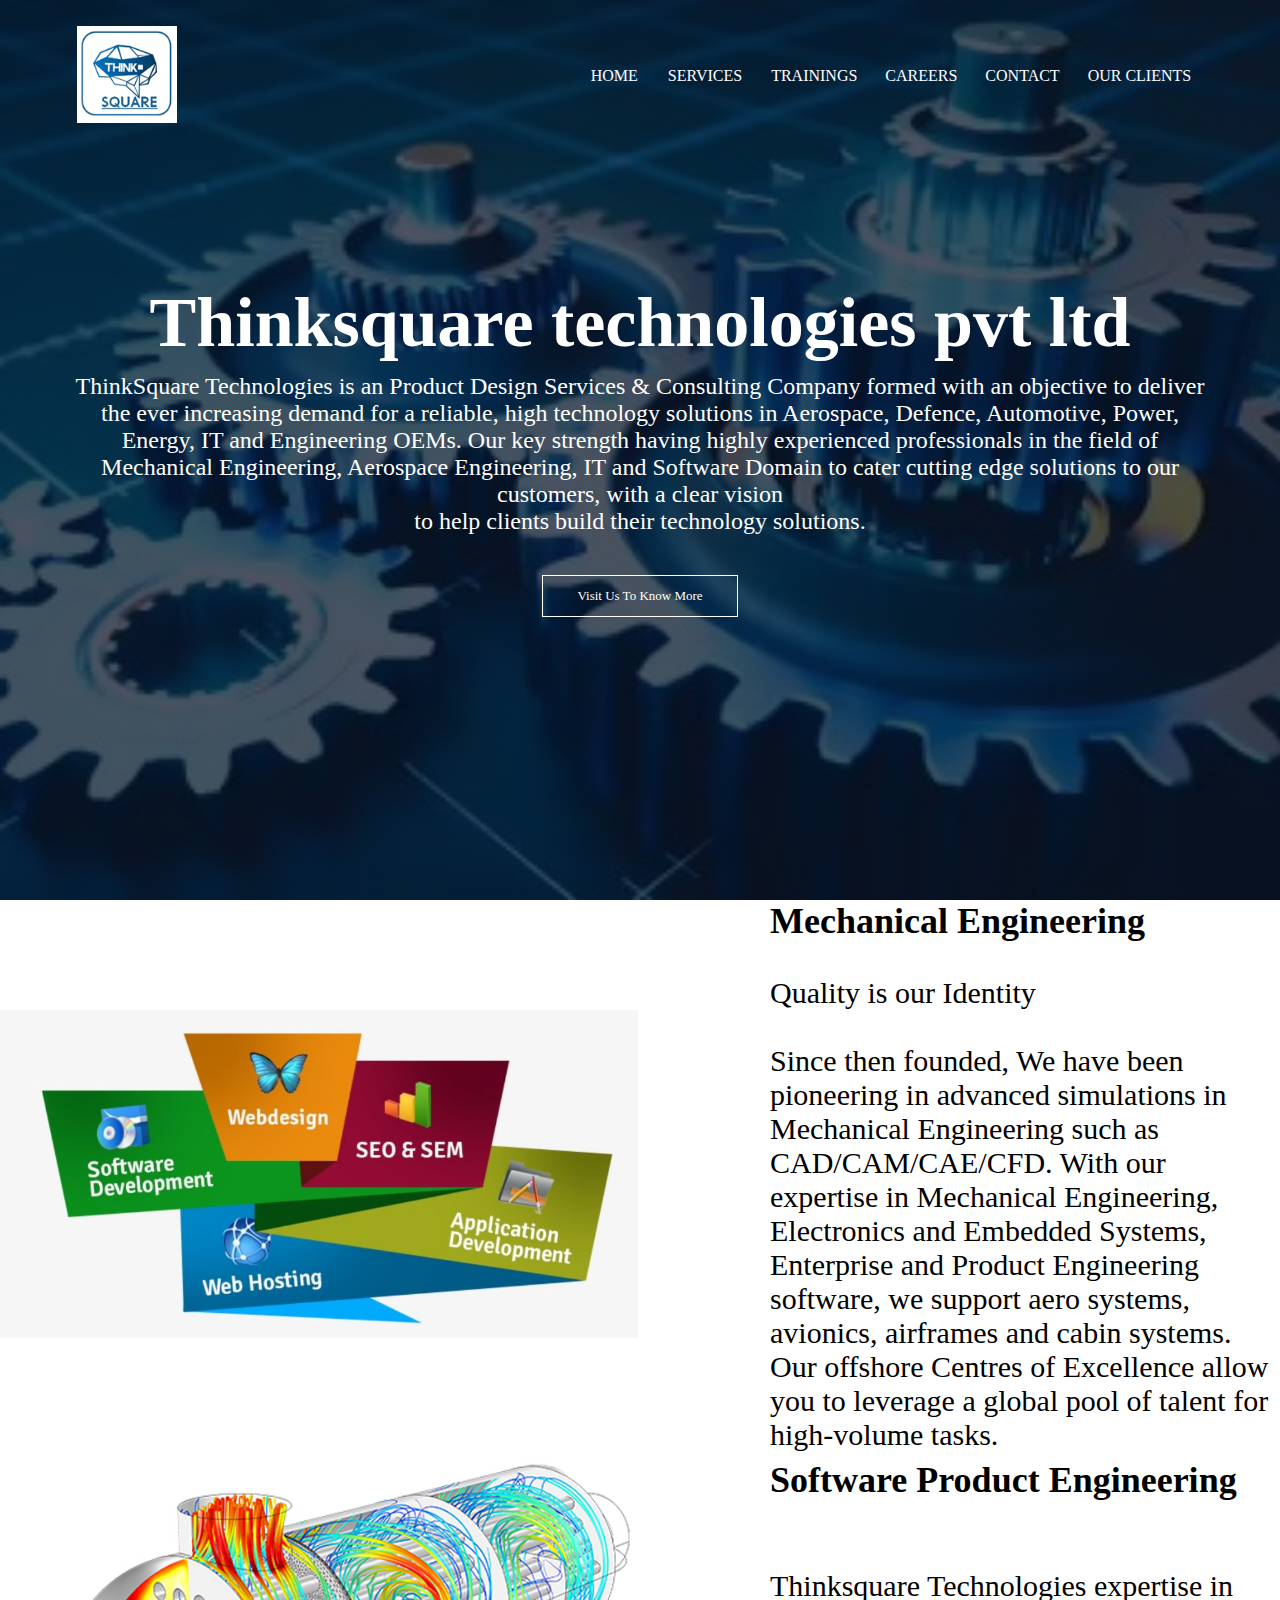
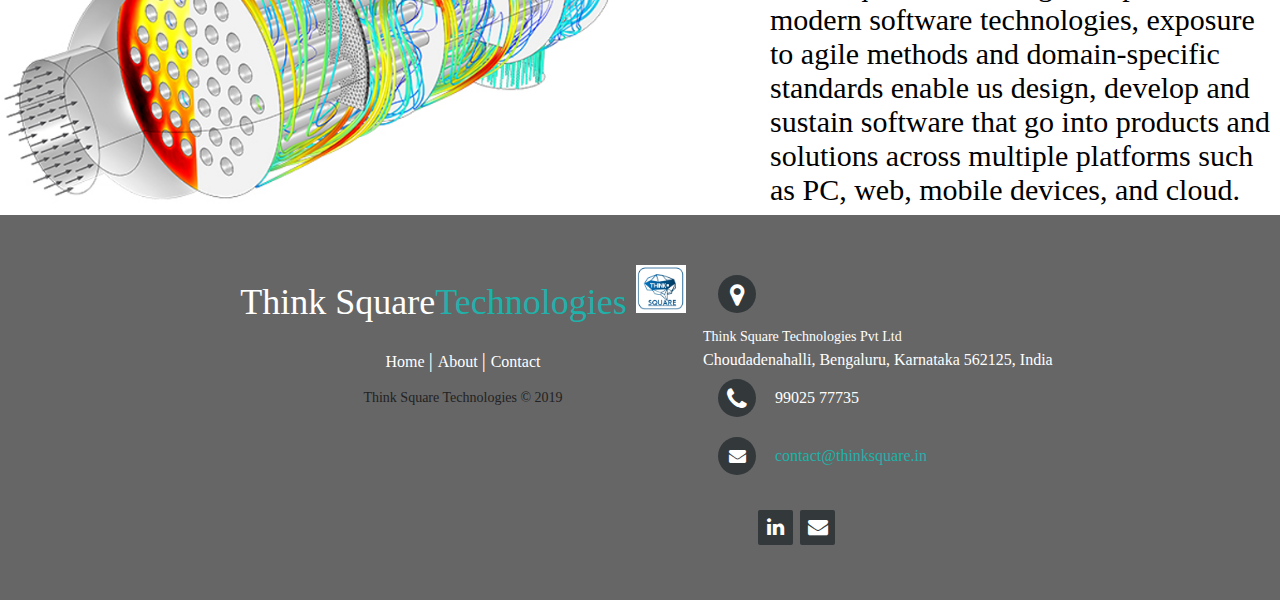
==== commit 4c174c4b: "Update index.html" ====
--- a/index.html
+++ b/index.html
@@ -56,11 +56,11 @@
 <a href="Contact.html" class="hero-btn">Visit Us To Know More</a>          
         </section>
 
-<div class="container">
-      <div class="image">
+<div class="container1">
+      <div class="image1">
         <img src="16.JPG" style="width: 100%; height: 100%;">
       </div>
-      <div class="text" style="margin-left:20%">
+      <div class="text1" style="margin-left:20%">
         <h1>Mechanical Engineering</h1><br>
 
 <p>Quality is our Identity</p><br>
@@ -70,11 +70,11 @@
       </div>
     </div>
 
-   <div class="container">
-      <div class="image">
+   <div class="container1">
+      <div class="image1">
         <img src="spf.png" style="width: 100%; height: 100%;">
       </div>
-      <div class="text" style="margin-left:20%">
+      <div class="text1" style="margin-left:20%">
         <h1>Software Product Engineering</h1><br><br>
 
 <p>Thinksquare Technologies expertise in modern software technologies, exposure to agile methods and domain-specific standards enable us design, develop and sustain software that go into products and solutions across multiple platforms such as PC, web, mobile devices, and cloud.</p>
--- a/style.css
+++ b/style.css
@@ -1183,22 +1183,6 @@
    
 }
 
-.container {
- display: grid;
- align-items: center; 
- grid-template-columns: 1fr 1fr;
- column-gap: 5px;
-}
-
-.container img {
-  max-width: 100%;
-  max-height:100%;
-}
-
-.text {
-  font-size: 25px;
-}
-
 .container1 {
  display: grid;
  align-items: center; 
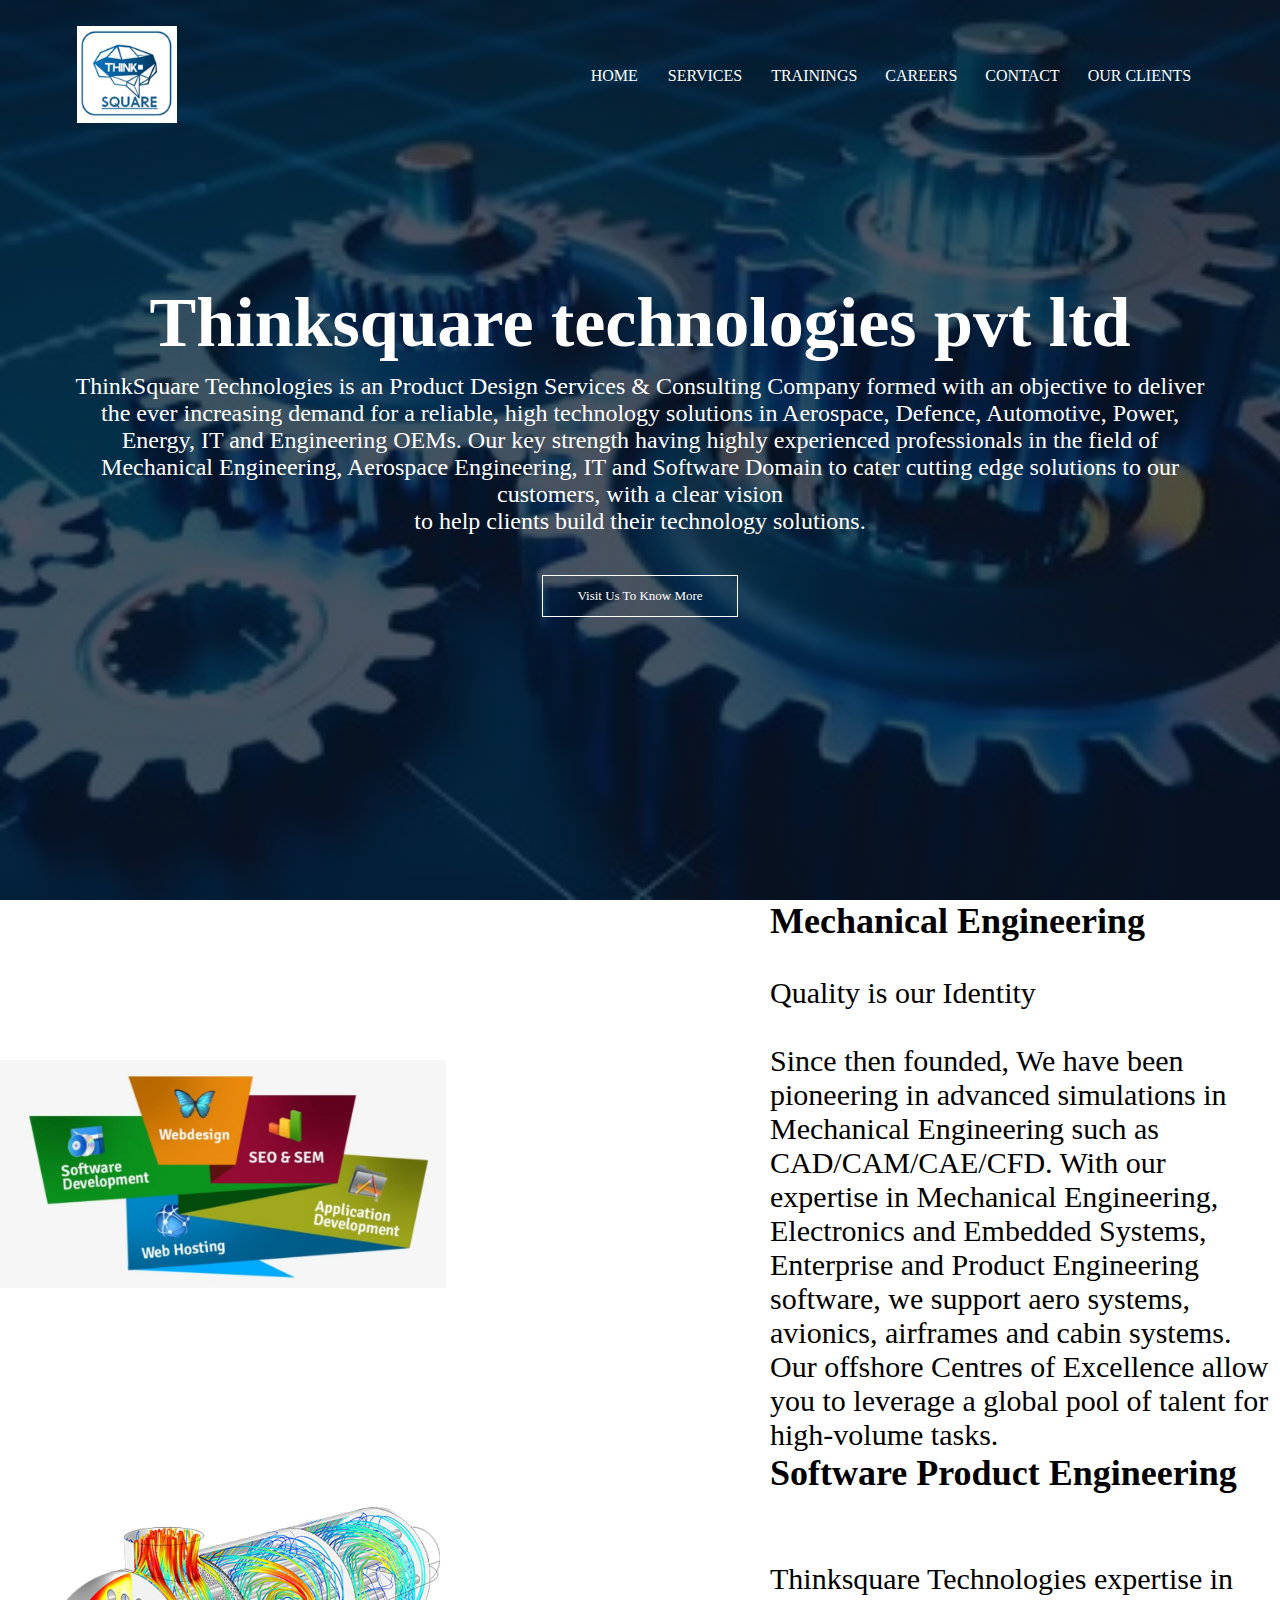
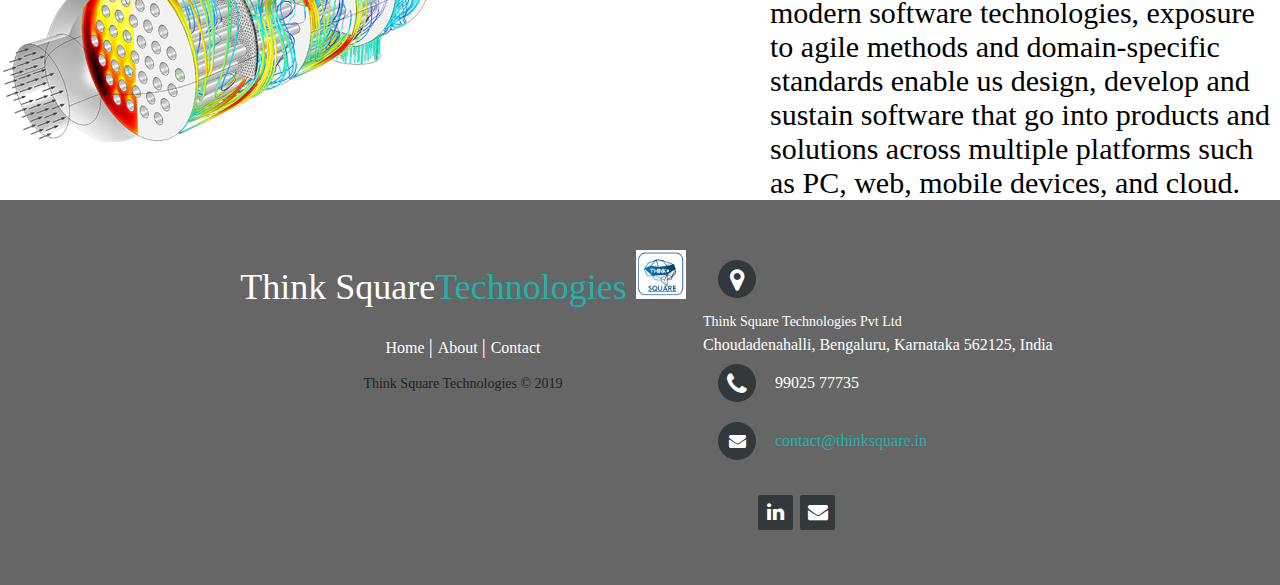
==== commit a0d5bdd2: "Update index.html" ====
--- a/index.html
+++ b/index.html
@@ -58,7 +58,7 @@
 
 <div class="container1">
       <div class="image1">
-        <img src="16.JPG" style="width: 100%; height: 100%;">
+        <img src="16.JPG" style="width: 70%; height: 70%;">
       </div>
       <div class="text1" style="margin-left:20%">
         <h1>Mechanical Engineering</h1><br>
@@ -72,7 +72,7 @@
 
    <div class="container1">
       <div class="image1">
-        <img src="spf.png" style="width: 100%; height: 100%;">
+        <img src="spf.png" style="width: 70%; height: 70%;">
       </div>
       <div class="text1" style="margin-left:20%">
         <h1>Software Product Engineering</h1><br><br>
